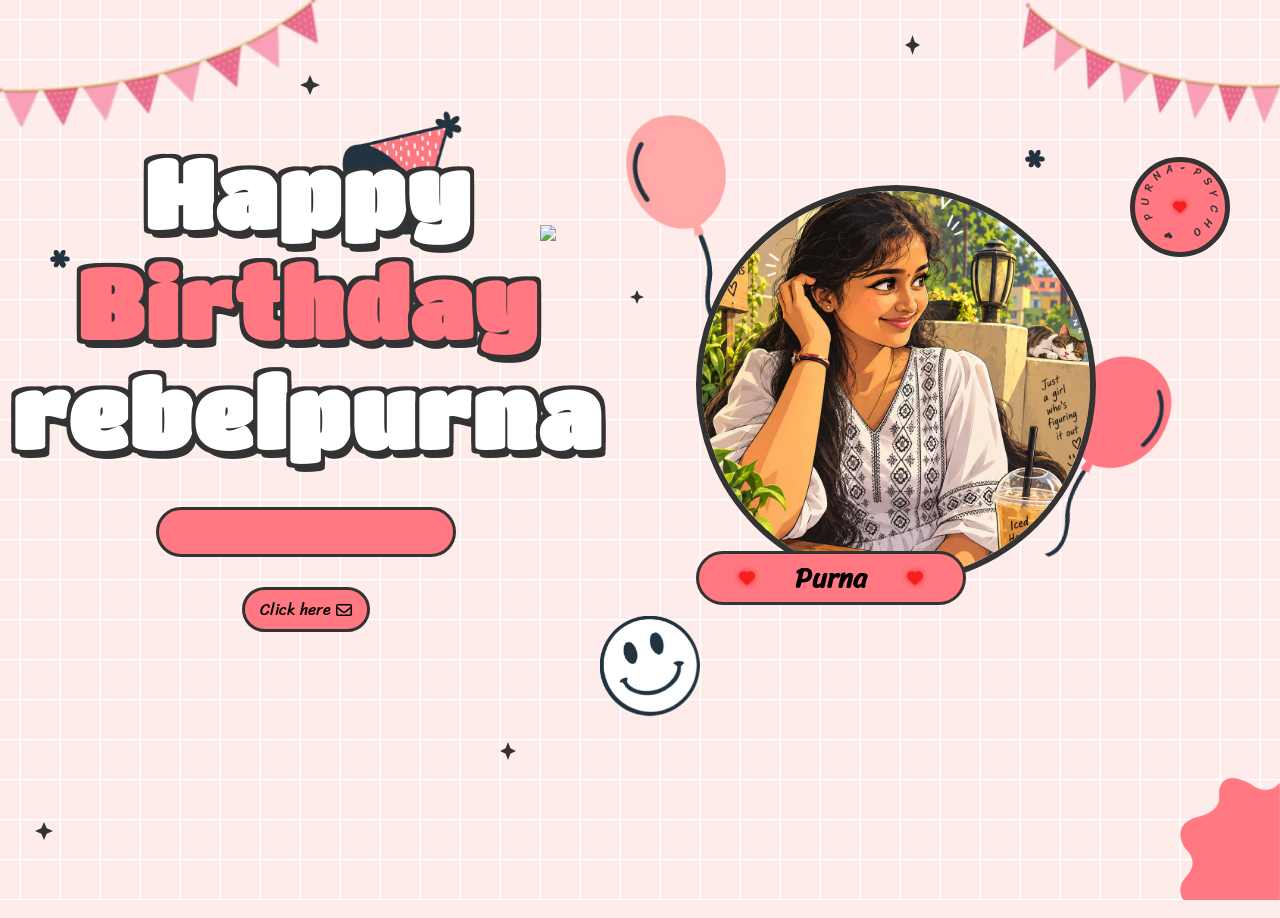
==== index.html @ fea12a2f "Rename index-2.html to index.html" ====
<!DOCTYPE html>
<html lang="en">
<head>
  <meta charset="UTF-8">
  <meta name="viewport" content="width=device-width, initial-scale=1.0">
  <meta name="title" content="Happy Birthday Website 2.0 | Aoudumber Bade">
  <meta name="github" content="https://github.com/Aoudumber-Bade">
  <title>Birthday Gift Animation</title>
  <link rel="stylesheet" href="style.css">
  <link rel="stylesheet" href="https://cdnjs.cloudflare.com/ajax/libs/font-awesome/6.5.1/css/all.min.css" integrity="sha512-DTOQO9RWCH3ppGqcWaEA1BIZOC6xxalwEsw9c2QQeAIftl+Vegovlnee1c9QX4TctnWMn13TZye+giMm8e2LwA==" crossorigin="anonymous" referrerpolicy="no-referrer" />
  <script src="https://code.jquery.com/jquery-3.7.1.min.js" integrity="sha256-/JqT3SQfawRcv/BIHPThkBvs0OEvtFFmqPF/lYI/Cxo=" crossorigin="anonymous"></script>

  <!-- ❤️ Floating Heart Cursor Script (restored and working) -->
  <script type="text/javascript">
  var colours = ['#ff3366', '#ff6699', '#ff33cc', '#ff99cc', '#ff66b2', '#ff0066']; 
  var minisize = 16; 
  var maxisize = 28; 
  var hearts = 66; 
  var over_or_under = "over"; 

  var x = ox = 400;
  var y = oy = 300;
  var swide = 800;
  var shigh = 600;
  var sleft = sdown = 0;
  var herz = [];
  var herzx = [];
  var herzy = [];
  var herzs = [];
  var kiss = false;

  if (typeof('addRVLoadEvent') != 'function') function addRVLoadEvent(funky) {
    var oldonload = window.onload;
    if (typeof(oldonload) != 'function') window.onload = funky;
    else window.onload = function() {
      if (oldonload) oldonload();
      funky();
    }
  }

  addRVLoadEvent(mwah);

  function mwah() { if (document.getElementById) {
    var i, heart;
    for (i = 0; i < hearts; i++) {
      heart = createDiv("auto", "auto");
      heart.style.visibility = "hidden";
      heart.style.zIndex = (over_or_under == "over") ? "1001" : "0";
      heart.style.color = colours[i % colours.length];
      heart.style.pointerEvents = "none";
      heart.style.opacity = 0.75;
      heart.appendChild(document.createTextNode(String.fromCharCode(9829)));
      document.body.appendChild(heart);
      herz[i] = heart;
      herzy[i] = false;
    }
    set_scroll();
    set_width();
    herzle();
  }}

  function herzle() {
    var c;
    if (Math.abs(x - ox) > 1 || Math.abs(y - oy) > 1) {
      ox = x;
      oy = y;
      for (c = 0; c < hearts; c++) if (herzy[c] === false) {
        herz[c].firstChild.nodeValue = String.fromCharCode(9829);
        herz[c].style.left = (herzx[c] = x - minisize / 2) + "px";
        herz[c].style.top = (herzy[c] = y - minisize) + "px";
        herz[c].style.fontSize = minisize + "px";
        herz[c].style.fontWeight = 'normal';
        herz[c].style.visibility = 'visible';
        herzs[c] = minisize;
        break;
      }
    }
    for (c = 0; c < hearts; c++) if (herzy[c] !== false) blow_me_a_kiss(c);
    setTimeout(herzle, 40);
  }

  document.onmousedown = pucker;
  document.onmouseup = function() { clearTimeout(kiss); };

  function pucker() {
    ox = -1;
    oy = -1;
    kiss = setTimeout(pucker, 100);
  }

  function blow_me_a_kiss(i) {
    herzy[i] -= herzs[i] / minisize + i % 2;
    herzx[i] += (i % 5 - 2) / 5;
    if (herzy[i] < sdown - herzs[i] || herzx[i] < sleft - herzs[i] || herzx[i] > sleft + swide - herzs[i]) {
      herz[i].style.visibility = "hidden";
      herzy[i] = false;
    }
    else if (herzs[i] > minisize + 2 && Math.random() < .5 / hearts) break_my_heart(i);
    else {
      if (Math.random() < maxisize / herzy[i] && herzs[i] < maxisize) herz[i].style.fontSize = (++herzs[i]) + "px";
      herz[i].style.top = herzy[i] + "px";
      herz[i].style.left = herzx[i] + "px";
    }
  }

  function break_my_heart(i) {
    herz[i].firstChild.nodeValue = String.fromCharCode(9676);
    herz[i].style.fontWeight = 'bold';
    herzy[i] = false;
    setTimeout(() => herz[i].style.visibility = "hidden", 400);
  }

  document.onmousemove = mouse;
  function mouse(e) {
    if (e) { y = e.pageY; x = e.pageX; }
    else { set_scroll(); y = event.y + sdown; x = event.x + sleft; }
  }

  window.onresize = set_width;
  function set_width() {
    var sw_min = window.innerWidth || document.documentElement.clientWidth || document.body.clientWidth;
    var sh_min = window.innerHeight || document.documentElement.clientHeight || document.body.clientHeight;
    swide = sw_min;
    shigh = sh_min;
  }

  window.onscroll = set_scroll;
  function set_scroll() {
    sdown = window.pageYOffset || document.documentElement.scrollTop || document.body.scrollTop || 0;
    sleft = window.pageXOffset || document.documentElement.scrollLeft || document.body.scrollLeft || 0;
  }

  function createDiv(height, width) {
    var div = document.createElement("div");
    div.style.position = "absolute";
    div.style.height = height;
    div.style.width = width;
    div.style.overflow = "hidden";
    div.style.backgroundColor = "transparent";
    return div;
  }
  </script>
</head>

<body>
  <!-- 👇 Your entire original content (untouched) -->
  <!-- START -->
  <div id="wrapper">
    <div class="flag__birthday">
      <img src="WhatsApp Image 2026-09-21 at 8.48.36 PM (1).jpeg"" width="350" class="flag__left">
      <img src="WhatsApp Image 2026-09-21 at 8.48.36 PM (1).jpeg"350" class="flag__right">
    </div>

    <div class="content">
      <div class="left">
        <div class="title">
          <h1 class="happy">
            <span style="--t: 4s;">H</span>
            <span style="--t: 4.2s;">a</span>
            <span style="--t: 4.4s;">p</span>
            <span style="--t: 4.6s;">p</span>
            <span style="--t: 4.8s;">y</span>
          </h1>
         
           <h1 class="birthday">
            <span style="--t: 5s;">B</span>
            <span style="--t: 5.2s;">i</span>
            <span style="--t: 5.4s;">r</span>
            <span style="--t: 5.6s;">t</span>
            <span style="--t: 5.8s;">h</span>
            <span style="--t: 6s;">d</span>
            <span style="--t: 6.2s;">a</span>
            <span style="--t: 6.4s;">y</span>
          </h1>

           <h1 class="happy">
            <span style="--t: 6.6s;">r</span>
            <span style="--t: 6.8s;">e</span>
            <span style="--t: 7s;">b</span>
            <span style="--t: 7.2s;">e</span>
            <span style="--t: 7.4s;">l</span>
            <span style="--t: 7.4s;">ㅤ</span>
           <span style="--t: 7.8s;">p</span>
            <span style="--t: 8s;">u</span>
            <span style="--t: 8.2s;">r</span>
            <span style="--t: 8.4s;">n</span>
            <span style="--t: 8.6s;">a</span>
            
            
            
          </h1>
          <div class="hat">
            <img src="WhatsApp Image 2026-09-21 at 8.48.34 PM.jpeg" width="130">
          </div>
        </div>

        <div class="date__of__birth">
          <span></span>
        </div>

        <div class="btn">
          <button id="btn__letter">
            Click here 
            <i class="fa-regular fa-envelope"></i>
          </button>
        </div>
      </div>

      <div class="right">
        <div class="box__account">
          <div class="image">
            <img src="WhatsApp Image 2026-09-21 at 8.56.29 PM.jpeg" alt="">
          </div>
          <div class="name">
            <i class="fa-solid fa-heart"></i>
            <span>Purna</span>
            <i class="fa-solid fa-heart"></i>
          </div>
          <div class="balloon_one">
            <img width="100px" src="WhatsApp Image 2026-09-21 at 8.48.35 PM.jpeg" alt="">
          </div>
          <div class="balloon_two">
            <img width="100px" src="WhatsApp Image 2026-09-21 at 8.48.35 PM (2).jpeg"">
           
          </div>
        </div>

        <div class="cricle">
          <div class="text__cricle">
            <span style="--i: 1;">p</span>
            <span style="--i: 2;">s</span>
            <span style="--i: 3;">y</span>
            <span style="--i: 4;">c</span>
            <span style="--i: 5;">h</span>
            <span style="--i: 6;">o</span>
            <span style="--i: 7;"></span>
            <span style="--i: 8;">❤</span>
            <span style="--i: 9;"></span>
            <span style="--i: 10;">p</span>
            <span style="--i: 11;">u</span>
            <span style="--i: 12;">r</span>
            <span style="--i: 13;">n</span>
            <span style="--i: 14;">a</span>
            <span style="--i: 15;">-</span>
          </div>
          <i class="fa-solid fa-heart"></i>
        </div>
      </div>
    </div>

    <div class="decorate_star star1" style="--t: 15s;"></div>
    <div class="decorate_star star2" style="--t: 15.2s;"></div>
    <div class="decorate_star star3" style="--t: 15.4s;"></div>
    <div class="decorate_star star4" style="--t: 15.6s;"></div>
    <div class="decorate_star star5" style="--t: 15.8s;"></div>

    <div class="decorate_flower--one" style="--t: 15s;">
      <img width="20" src="WhatsApp Image 2026-09-21 at 8.48.36 PM (3).jpeg"  alt="">
    </div>
    <div class="decorate_flower--two" style="--t: 15.3s;">
      <img width="20" src="WhatsApp Image 2026-09-21 at 8.48.36 PM (3).jpeglt="">
    </div>
    <div class="decorate_flower--three" style="--t: 15.6s;">
      <img width="20" src="WhatsApp Image 2026-09-21 at 8.48.36 PM (3).jpeg"">
    </div>

    <div class="decorate_bottom">
      <img src="WhatsApp Image 2026-09-21 at 8.48.36 PM (2).jpeg"" width="100">
    </div>
    <div class="smiley__icon">
      <img src="WhatsApp Image 2026-09-21 at 8.48.34 PM (2).jpeg"" width="100">
    </div>

    <!-- Letter Box -->
    <div class="box__letter">
      <div class="letter__border">
        <div class="letter">
          <div class="title__letter"></div>
          <div class="content__letter">
            <div class="left">
              <img id="heart__letter" src="https://media0.giphy.com/media/c76IJLufpNwSULPk77/giphy.gif" alt="">
              <img class="heart heart_1" style="--t: 0.2s" width="20" src="./images/heart.png" alt="">
              <img class="heart heart_2" style="--t: 0.4s" width="20" src="./images/heart.png" alt="">
              <img class="heart heart_3" style="--t: 0.6s" width="20" src="./images/heart.png" alt="">
              <img class="heart heart_4" style="--t: 0.8s" width="20" src="./images/heart.png" alt="">
            </div>
            <div class="right">
              <div class="love__img">
                <img src="https://media4.giphy.com/media/W4jyjmIpnw6e38B6Qc/giphy.gif" alt="" width="220">
              </div>
              <div class="text__letter">
                <p></p>
              </div>
              <img id="mewmew" width="80" src="WhatsApp Video 2026-09-21 at 8.48.33 PM.mp4"">
            </div>
          </div>
        </div>
        <div class="close">
          <i class="fa-solid fa-xmark"></i>
        </div>
      </div>
    </div>
  </div>


  <!-- Original script unchanged -->
  <script>
    let datetxt = "its yours day "
    let datatxtletter =                                               "Purna, you are a very special girl. Today, I wish you all the best, lots of health, and lots of joy. I always hope we will celebrate many more birthdays like this together. Happy birthday to you.💕";
    let titleLetter = "To Purna";
    let charArrDate = datetxt.split('');
    let charArrDateLetter = datatxtletter.split('');
    let charArrTitle = titleLetter.split('');
    let currentIndex = 0;
    let currentIndexLetter = 0;
    let currentIndexTitle = 0;
    let date__of__birth = document.querySelector(".date__of__birth span");
    let text__letter = document.querySelector(".text__letter p");

    setTimeout(function(){
      timeDatetxt = setInterval(function(){
        if(currentIndex < charArrDate.length){
          date__of__birth.textContent += charArrDate[currentIndex];
          currentIndex++;
        } else {
          let i = document.createElement("i");
          i.className = "fa-solid fa-star";
          document.querySelector(".date__of__birth").prepend(i);
          document.querySelector(".date__of__birth").appendChild(i.cloneNode(true));
          clearInterval(timeDatetxt);
        }
      },100)
    },12000);

    var intervalContent;
    var intervalTitle;
    $("#btn__letter").on("click", function(){
      $(".box__letter").slideDown();
      setTimeout(function(){
        $(".letter__border").slideDown();
      },1000);
      setTimeout(function(){
        intervalTitle = setInterval(function(){
          if(currentIndexTitle < charArrTitle.length){
            document.querySelector(".title__letter").textContent += charArrTitle[currentIndexTitle];
            let i = document.createElement("i");
            i.className = "fa-solid fa-heart";
            document.querySelector(".title__letter").appendChild(i);
            currentIndexTitle++;
          } else {
            clearInterval(intervalTitle);
          }
        },100);
      },2000);
      setTimeout(function(){
        document.querySelector("#heart__letter").classList.add("animationOp");
        document.querySelector(".love__img").classList.add("animationOp");
        document.querySelector("#mewmew").classList.add("animationOp");
      },2800);
      setTimeout(function(){
        document.querySelectorAll(".heart").forEach((item)=>{
          item.classList.add("animation");
        })
      },3500);
      setTimeout(function(){
        intervalContent = setInterval(function(){
          if(currentIndexLetter < charArrDateLetter.length){
            text__letter.textContent += charArrDateLetter[currentIndexLetter];
            currentIndexLetter++;
          } else {
            clearInterval(intervalContent);
          }
        },50);
      },6000);
    });

    $(".close").on("click", function(){
      clearInterval(intervalContent);
      document.querySelector(".title__letter").textContent = "";
      text__letter.textContent = "";
      currentIndexLetter = 0;
      currentIndexTitle = 0;
      document.querySelector("#heart__letter").classList.remove("animationOp");
      document.querySelector(".love__img").classList.remove("animationOp");
      document.querySelector("#mewmew").classList.remove("animationOp");
      document.querySelectorAll(".heart").forEach((item)=>{
        item.classList.remove("animation");
      });
      $(".box__letter").slideUp();
      $(".letter__border").slideUp();
    });
  </script>
</body>
</html>
---- style.css ----
@import url('https://fonts.googleapis.com/css2?family=Coiny&family=Titan+One&display=swap');
@import url('https://fonts.googleapis.com/css2?family=Nerko+One&family=Sriracha&display=swap');
@import url('https://fonts.googleapis.com/css2?family=Dancing+Script:wght@700&display=swap');
*{
    padding: 0;
    margin: 0;
    box-sizing: border-box;
}
:root{
    --color-pink: #feecea;
    --color-white: #fff;
    --color-black: #333;
    --color-text-pink: #ff7882;
    --color-heart: #F61F1F;
    --color-bg-letter: #fff8e4;
    --color-border: #DACCBF;
}
html{
    height: 100%;
}
body {
    position: relative;
    font-size: 16px;
    margin: 0;
    padding: 0;
    height: 100%;
    background-image:linear-gradient(var(--color-pink), var(--color-pink));
}
#wrapper{
    position: relative;
    background-color: transparent;
    background-image: linear-gradient(0deg, transparent 24%, rgba(255, 255, 255, 1) 25%, rgba(255, 255, 255, 1) 26%, transparent 27%, transparent 74%, rgba(255, 255, 255, 1) 75%, rgba(255, 255, 255, 1) 76%, transparent 77%, transparent), linear-gradient(90deg, transparent 24%, rgba(255, 255, 255, 1) 25%, rgba(255, 255, 255,1) 26%, transparent 27%, transparent 74%, rgba(255, 255, 255, 1) 75%, rgba(255, 255, 255, 1) 76%, transparent 77%, transparent);
    height:100%;
    background-size:80px 80px;
    overflow: hidden;
    z-index: 1;
}
.flag__birthday{
    display: flex;
    justify-content: space-between;
    transform: translateY(-200px);
    animation: translateYFlag 1.5s 2s forwards;
}
@keyframes translateYFlag{
    to{
        transform: translateY(-10px);
    }
}
.flag__birthday .flag__left{
    transform: rotate(-10deg) translate(-20px,30px);
}
.flag__birthday .flag__right{
    transform: rotate(10deg) translate(20px,30px) scaleX(-1);
}
.content{
    width: 100%;
    position: relative;
    display: flex;
    padding-top: 3rem;
}
.content .left, .content .right{
    position: relative;
    display: flex;
    flex-direction: column;
    justify-content: center;
    align-items: center;
}
.content .left{
    width: 40%;
    padding-left: 100px;
}
.content .right{
    width: 60%;
}
.left .btn{
    transform: scale(0);
    animation: scaleCricle 2s 10s forwards ease-in-out;
}
#btn__letter{
    position: relative;
    margin-top: 30px;
    background-color: var(--color-text-pink);
    outline: none;
    padding: 5px 15px;
    font-size: 1rem;
    border-radius: 50px;
    border: 3px solid var(--color-black);
    font-family: "Sriracha", cursive;
    display: flex;
    align-items: center;
    justify-content: center;
    cursor: pointer;
    z-index: 2;
    transform: scale(1);
    transition: all .5s ease-in-out;
}
#btn__letter:active{
    transform: scale(0.7);
}
#btn__letter i{
    margin-left: 5px;
}
#btn__letter:hover{
    border-color: var(--color-heart);
    background-color: var(--color-heart);
    color: #fff;
    box-shadow: rgba(0, 0, 0, 0.24) 0px 3px 8px;
}

#btn__letter:hover i{
    animation: rotateHeart 1s infinite linear;
}
@keyframes rotateHeart{
    0%,50%, 100%{
        transform: rotate(0deg);
    }
    25%{
        transform: rotate(12deg);
    }
    75%{
        transform: rotate(-12deg);
    }
}
.title{
    position: relative;
    width: 100%;
    display: flex;
    justify-content: center;
    font-family: "Titan One", sans-serif;
    font-size: 3rem;
    flex-direction: column;
    perspective: 1000px;
}
.title .happy, .title .birthday{
    position: relative;
    text-shadow: 4px 4px var(--color-black), 
                -4px 4px var(--color-black), 
                4px -4px var(--color-black), 
                -4px -4px var(--color-black), 
                4px 8px 0 var(--color-black);
    font-weight: bold;
    display: flex;
    justify-content: center;
}

.title .happy{
    color: var(--color-white);
}
.title .happy span, .title .birthday span{
    transform: translateY(50px);
    opacity: 0;
    visibility: hidden;
    animation: txtTranslateY .5s var(--t) forwards;
}
@keyframes txtTranslateY{
    100%{
        transform: translateY(0);
        opacity: 1;
        visibility: visible;
    }
}
.title .birthday{
    color: var(--color-text-pink);
}

.title .hat{
    position: absolute;
    right: 45px;
    top: -350px;
    transform: rotate(-40deg);
    z-index: -1;
    animation: topHat 4s 7s forwards ease;
}
@keyframes topHat{
    20%, 30%{
        top: -30px;
        transform-origin: left;
        transform: rotate(-40deg);
    }
    35%, 100%{
        top: -30px;
        transform: rotate(0deg);
    }
}
.date__of__birth, .name{
    display: flex;
    justify-content:space-around;
    align-items: center;
    background-color: var(--color-text-pink);
    border-radius: 50px;
    margin-top: 20px;
    font-family: "Sriracha", cursive;
    
}
.date__of__birth{
    border: 3px solid var(--color-black);
    position: relative;
    transform: translateY(-100px);
    z-index: -1;
    opacity: 0;
    visibility: hidden;
    width: 0px;
    animation: dateOfBirth 5s 9s forwards;
}
@keyframes dateOfBirth{
    20%,40%{
        width: 0px;
        height: 0;
        transform: translateY(0px);
        opacity: 1;
        visibility: visible;
    }
    45%{
        transform: translateY(0px);
        opacity: 1;
        visibility: visible;
        width: 300px;
        height: 0px;
    }
    50%,100%{
        transform: translateY(0px);
        opacity: 1;
        visibility: visible;
        width: 300px;
        height: 50px;
    }
}
.name{
    position: absolute;
    padding: 0px 40px;
    bottom: -20px;
    border: 3px solid var(--color-black);
}
.date__of__birth span, .name span{
    font-weight: bold;
    margin: 0px 40px;
}
.date__of__birth span{
    font-size: 1.2rem;
}
.name span{
    font-size: 1.7rem;
}
.right .box__account{
    position: relative;
    transform: translateY(700px);
    animation: topBoxImage 8s 7s forwards ease-in;
}
@keyframes topBoxImage{
    to{
        transform: translateY(0);
    }
}
.content .right .image{
    position: relative;
    width: 400px;
    height: 400px;
    border-radius: 50%;
    overflow: hidden;
    display: flex;
    align-items: center;
    border: 6px solid var(--color-black);
}
.content .right .image img{
    width: 100%;
    object-fit: cover;

}
.cricle{
    position: absolute;
    top: 20px;
    right: 50px;
    display: flex;
    justify-content: center;
    align-items: center;
    transform: scale(0);
    animation: scaleCricle 3s 15s forwards ease-in-out;
}
@keyframes scaleCricle {
    0%{
        transform: scale(0);
    }
    10%{
        transform: scale(1.3);
    }
    20%{
        transform: scale(0.7);
    }
    30%,100%{
        transform: scale(1);
    }

}
.text__cricle{
    width: 100px;
    height: 100px;
    background-color: var(--color-text-pink);
    border-radius: 50%;
    border: 5px solid var(--color-black);
    display: flex;
    justify-content: center;
    align-items: center;
    animation: rotateCricle 5s linear infinite;
}
@keyframes rotateCricle{
    to{
        transform: rotate(360deg);
    }
}
.text__cricle span{
    top: 0%;
    left: 50%;
    position: absolute;
    color: var(--color-black);
    transform: rotate(calc(var(--i) * 24deg));
    transform-origin: 0 45px;
    font-family: "Sriracha", cursive;
    text-transform: uppercase;
    font-size: 0.7rem;
}
.fa-heart{
    color: var(--color-heart);
    filter: drop-shadow(0 0 3px var(--color-heart));
    animation: scaleHeart 1s infinite linear;
}
.cricle .fa-heart{
    position: absolute;
    transform: scale(0.85);
}
@keyframes scaleHeart{
    50%{
        transform: scale(1.2);
    }
}
.right .balloon_one{
    position: absolute;
    top: -70px;
    left: -70px;
    animation: balloon1 2s infinite linear;
}
@keyframes balloon1{
    0%, 50%,100%{
        transform-origin: bottom right;
        transform: rotate(0deg);
    }
    25%{
        transform-origin: bottom right;
        transform: rotate(3deg);
    }
    75%{
        transform-origin: bottom right;
        transform: rotate(-3deg);
    }
}
.right .balloon_two{
    position: absolute;
    top: 170px;
    right: -65px;
    z-index: -1;
    transform: rotate(10deg);
    animation: balloon2 2s infinite linear;
}
@keyframes balloon2 {
    0%,50%,100%{
        transform-origin: bottom left;
        transform: rotate(10deg);
    }
    25%{
        transform-origin: bottom left;
        transform: rotate(7deg);
    }
    75%{
        transform-origin: bottom left;
        transform: rotate(13deg);
    }
}

.decorate_star{
    position: absolute;
    transform: scale(0);
    background-color: var(--color-black);
    clip-path: polygon(0 50%, 35% 35%, 50% 0, 65% 35%, 100% 50%, 65% 65%, 50% 100%, 35% 65%);
    animation: scaleCricle 3s var(--t) forwards, 
            scaleStar 2s 16s infinite ease-in-out;
}
.decorate_star.star1{
    width: 20px;
    height: 20px;
    top: 75px;
    left: 300px;
}
.decorate_star.star2{
    width: 15px;
    height: 20px;
    top: 35px;
    right: 360px;
}
.decorate_star.star3{
    width: 14px;
    height: 14px;
    top: 290px;
    left: 630px;
}
.decorate_star.star4{
    width: 18px;
    height: 18px;
    bottom: 60px;
    left: 35px;
}
.decorate_star.star5{
    width: 16px;
    height: 18px;
    bottom: 140px;
    left: 500px;
}
@keyframes scaleStar {
    25%{
        transform: scale(0.8);
    }
    50%{
        transform: scale(1.1);
    }
}
.decorate_bottom{
    position: absolute;
    right: 0;
    bottom: -10px;
}
.decorate_flower--one{
    position: absolute;
    top: 250px;
    left: 50px;
    transform: scale(0);
    animation: scaleCricle 3s var(--t) forwards ease-in-out;
}
.decorate_flower--two{
    position: absolute;
    top: 225px;
    left: 540px;
    transform: scale(0);
    animation: scaleCricle 3s var(--t) forwards ease-in-out;
}
.decorate_flower--three{
    position: absolute;
    top: 150px;
    right: 235px;
    transform: scale(0);
    animation: scaleCricle 3s var(--t) forwards ease-in-out;
}
.smiley__icon{
    position: absolute;
    bottom: 180px;
    left: 600px;
    transform: scale(0);
    animation: scaleCricle 3s 15s forwards ease-in-out;
}


.box__letter{
    position: fixed;
    top: 0;
    left: 0;
    background-color: rgba(0,0,0,.5);
    width: 100%;
    height: 100%;
    z-index: 10;
    display: none;
}
.box__letter .letter__border{
    position: absolute;
    width: 55vw;
    height: 450px;
    background-color: var(--color-white);
    border-radius: 27px;
    padding: 17px;
    box-shadow: rgba(0, 0, 0, 0.24) 0px 3px 8px;
    top: 50%;
    left: 50%;
    transform: translate(-50%,-50%);
    display: none;
}
.letter__border .close{
    position: absolute;
    right: -10px;
    top: -10px;
    width: 30px;
    height: 30px;
    background-color: var(--color-white);
    border-radius: 50%;
    display: flex;
    justify-content: center;
    align-items: center;
    box-shadow: rgba(99, 99, 99, 0.2) 0px 2px 8px 0px;
    cursor: pointer;
}
.letter__border .letter{
    width: 100%;
    height: 100%;
    background-color: var(--color-bg-letter);
    border-radius: 10px;
    padding-top: 15px;
}
.letter__border .letter .title__letter{
    text-align: center;
    font-family: 'Dancing Script', cursive;
    font-weight: bold;
    font-size: 2.4rem;
}
.title__letter .fa-solid{
    margin-left: 5px;
    font-size: 1.3rem;
}
.letter__border .letter .content__letter{
    position: relative;
    width: 100%;
    height: 100%;
    display: flex;
    padding-top: 1.5rem;
    padding-bottom: 70px;
}
.letter__border .letter .content__letter .left{
    position: relative;
    width: 50%;
    height: 100%;
    padding: 1.7rem;
    border-right: 3px solid var(--color-border);
}
.content__letter .left #heart__letter{
    opacity: 0;
    width: 100%;
}
#heart__letter.animationOp{
    animation: opacityHeart 1s 1s forwards;
}
@keyframes opacityHeart{
    to{
        opacity: 1;
    }
}
.content__letter .left .heart{
    position: absolute;
    opacity: 0;
}
.content__letter .left .heart.animation{
    animation: scaleHeartLetter 1s var(--t) infinite ease-in-out;
}
@keyframes scaleHeartLetter{
    0%{
        opacity: 1;
        transform: scale(0);
    }
    10%{
        opacity: 1;
        transform: scale(1.3);
    }
    20%{
        opacity: 1;
        transform: scale(0.7);
    }
    30%,100%{
        opacity: 1;
        transform: scale(1);
    }
    
}
.content__letter .left .heart_1{
    top: 90px;
    left: 30px;
}
.content__letter .left .heart_2{
    top: 20px;
    right: 70px;
}
.content__letter .left .heart_3{
    bottom: 50px;
    left: 145px;
}
.content__letter .left .heart_4{
    top: 140px;
    right: 35px;
}
.content__letter .right{
    position: relative;
    width: 50%;
}
.content__letter .right .love__img{
    opacity: 0;
    position: absolute;
    right: 20px;
    top: -100px;
}
.love__img.animationOp{
    animation: opacityHeart 1s 1s forwards;
}
.content__letter .right .text__letter{
    margin-top: 60px;
    padding: 20px 15px 10px 15px;
    font-family: 'Dancing Script', cursive;
    font-size: 1.3rem;
}
.content__letter .right #mewmew{
    position: absolute;
    bottom: 0;
    right: 0;
    opacity: 0;
}
#mewmew.animationOp{
    animation: opacityHeart 1s 1s forwards;
}


#copy {
    position: fixed;
    bottom: 12px;
    left: 50%;
    transform: translateX(-50%);
    font-size: 1rem;
}

#copy a {
    text-decoration: none;
    color: #191919d7;
}

#copy p {
    color: #ff3d5a;
    text-align: center;
    font-weight: 700;
    cursor: pointer;
}



@media screen and (max-width: 658px)   {

    .flag__birthday .flag__left {
        transform: rotate(-10deg) translate(-119px,3px);
    }

    .flag__birthday .flag__right {
        transform: rotate(10deg) translate(-106px,39px) scaleX(-1);
    }

    .content {
        width: 100%;
        position: relative;
        display: flex;
        flex-direction: column;
        justify-content: center;
        gap: 25px;
        align-items: center;
        padding-top: 2rem;
    }

    .title {
        position: relative;
        width: 100%;
        display: flex;
        justify-content: center;
        font-family: "Titan One", sans-serif;
        font-size: 1.5rem;
        letter-spacing: 8px;
        flex-direction: column;
        perspective: 1000px;
    }

    #btn__letter {
        position: relative;
        margin-top: 17px;
        width: 209px;
        background-color: var(--color-text-pink);
        outline: none;
        padding: 6px 4px;
        font-size: 1rem;
        border-radius: 50px;
        border: 3px solid var(--color-black);
        font-family: "Sriracha", cursive;
        display: flex;
        align-items: center;
        justify-content: center;
        cursor: pointer;
        z-index: 2;
        /* transform: scale(1); */
        transition: all .5s ease-in-out;
    }

    .cricle {
        position: absolute;
        top: 10px;
        right: -54px;
        display: flex;
        justify-content: center;
        align-items: center;
        transform: scale(0);
        animation: scaleCricle 3s 15s forwards ease-in-out;
    }

    .title .hat {
        position: absolute;
        right: -98px;
        top: -51px !important;
        transform: rotate(-40deg);
        z-index: -1;
        animation: topHat 4s 7s forwards ease;
    }

    .box__letter .letter__border {
        position: absolute;
        width: 90vw;
        height: 315px;
        background-color: var(--color-white);
        border-radius: 27px;
        padding: 17px;
        box-shadow: rgba(0, 0, 0, 0.24) 0px 3px 8px;
        top: 50%;
        left: 50%;
        transform: translate(-50%,-50%);
        display: none;
    }

    .letter__border .letter {
        width: 100%;
        height: 100%;
        background-color: var(--color-bg-letter);
        border-radius: 10px;
        padding-top: 15px;
    }

    .letter__border .letter .title__letter {
        text-align: center;
        font-family: 'Dancing Script', cursive;
        font-weight: bold;
        font-size: 1.4rem;
    }

    .letter__border .letter .content__letter {
        position: relative;
        width: 100%;
        height: 100%;
        display: flex;
        padding-top: .7rem;
        padding-bottom: 70px;
    }

    .content__letter .right .text__letter {
        margin-top: -14px;
        padding: 20px 15px 10px 15px;
        font-family: 'Dancing Script', cursive;
        font-size: .8rem;
    }

    .content__letter .right .love__img {
        opacity: 0;
        position: absolute;
        right: 126px;
        top: 167px;
    }

    .love__img img {
 
            width: 84px;

    }

    .content .right .image {
        position: relative;
        width: 200px;
        height: 200px;
        border-radius: 50%;
        overflow: hidden;
        display: flex;
        align-items: center;
        border: 6px solid var(--color-black);
    }

    .name {
        position: absolute;
        padding: 0px 3px;
        bottom: -6px;
        border: 3px solid var(--color-black);
    }

    .name span {
        font-size: 1rem;
    }

    .right .balloon_one {
        position: absolute;
        top: 10px;
        left: -77px;
        animation: balloon1 2s infinite linear;
    }

    .right .balloon_one img{
        width: 76px !important;
    }
    body {
  margin: 0;
  padding: 0;
  font-family: 'Arial', sans-serif;
  background: #ffe6f0;
  text-align: center;
}

.container {
  margin-top: 100px;
}

h1 {
  color: #d63384;
  font-size: 48px;
  margin-bottom: 40px;
}

.button-group button {
   position: relative;
    right: 0px;
    top: -200px;
    background-color: var(--color-text-pink);
    outline: none;
    padding: 5px 20px;
    font-size: 10px;
    border-radius: 50px;
    border: 3px solid var(--color-black);
    font-family: "Sriracha", cursive;
    display: flat;
    align-items:center;
    justify-content: center;
    cursor: pointer;
    z-index: 22;
    transform: scale(1);
    transition: all .5s ease-in-out;
}

.button-group button:hover {
  background-color: #ff1493;
  transform: scale(1.05);
}

@keyframes pulse {
  0% { box-shadow: 0 0 0 0 rgba(255, 105, 180, 0.7); }
  70% { box-shadow: 0 0 0 10px rgba(255, 105, 180, 0); }
  100% { box-shadow: 0 0 0 0 rgba(255, 105, 180, 0); }
}

    

}
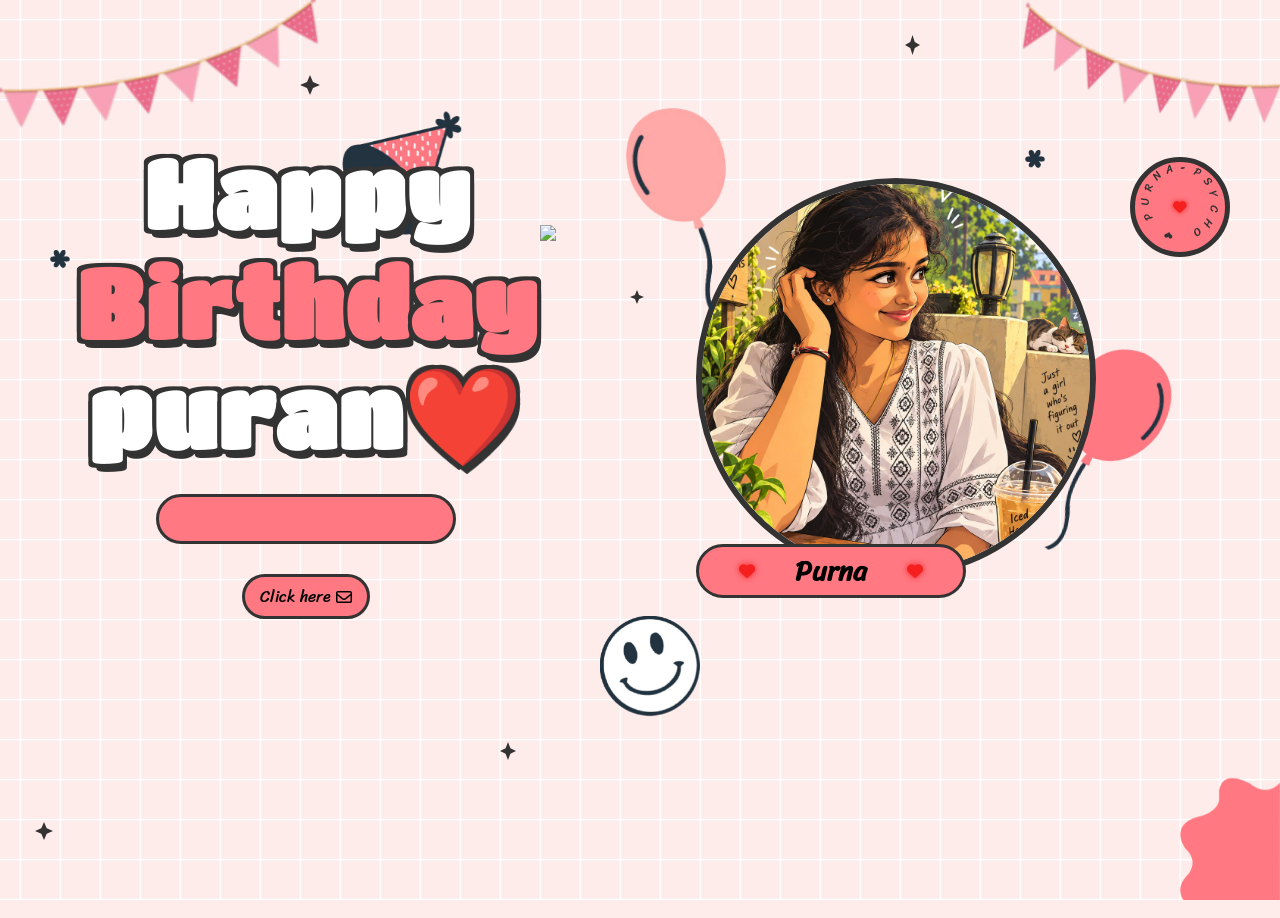
==== commit 663abac9: "Update index.html" ====
--- a/index.html
+++ b/index.html
@@ -174,19 +174,13 @@
           </h1>
 
            <h1 class="happy">
-            <span style="--t: 6.6s;">r</span>
-            <span style="--t: 6.8s;">e</span>
-            <span style="--t: 7s;">b</span>
-            <span style="--t: 7.2s;">e</span>
-            <span style="--t: 7.4s;">l</span>
-            <span style="--t: 7.4s;">ㅤ</span>
-           <span style="--t: 7.8s;">p</span>
-            <span style="--t: 8s;">u</span>
-            <span style="--t: 8.2s;">r</span>
-            <span style="--t: 8.4s;">n</span>
-            <span style="--t: 8.6s;">a</span>
-            
-            
+            <span style="--t: 6.6s;">p</span>
+            <span style="--t: 6.8s;">u</span>
+            <span style="--t: 7s;">r</span>
+            <span style="--t: 7.2s;">a</span>
+            <span style="--t: 7.4s;">n</span>
+            <span style="--t: 7.4s;">❤️</span>
+          
             
           </h1>
           <div class="hat">
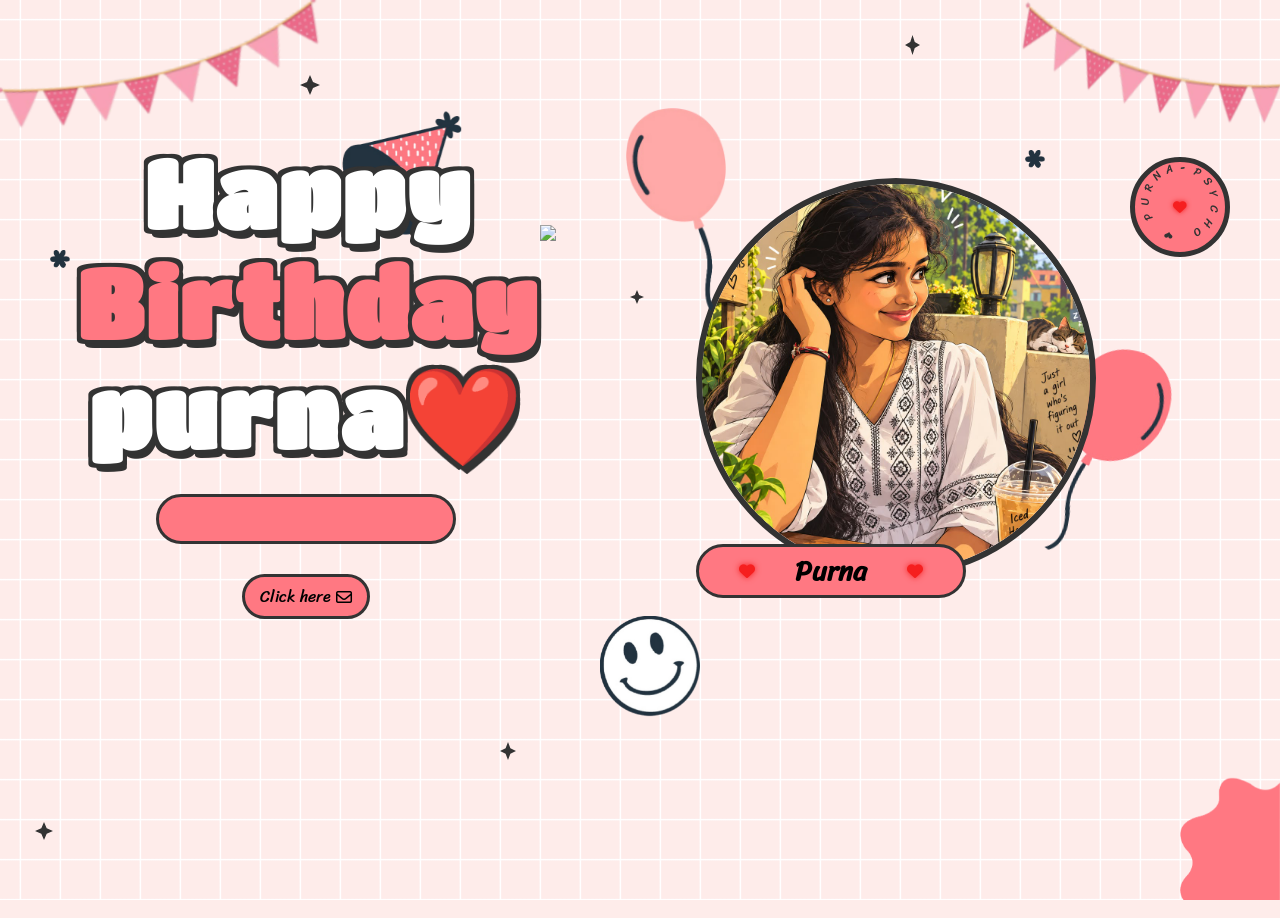
==== commit 459a2cfe: "Update index.html" ====
--- a/index.html
+++ b/index.html
@@ -177,8 +177,8 @@
             <span style="--t: 6.6s;">p</span>
             <span style="--t: 6.8s;">u</span>
             <span style="--t: 7s;">r</span>
-            <span style="--t: 7.2s;">a</span>
-            <span style="--t: 7.4s;">n</span>
+            <span style="--t: 7.2s;">n</span>
+            <span style="--t: 7.4s;">a</span>
             <span style="--t: 7.4s;">❤️</span>
           
             
--- a/style.css
+++ b/style.css
@@ -244,7 +244,7 @@
 .right .box__account{
     position: relative;
     transform: translateY(700px);
-    animation: topBoxImage 8s 7s forwards ease-in;
+    animation: topBoxImage 8s 5s forwards ease-in;
 }
 @keyframes topBoxImage{
     to{
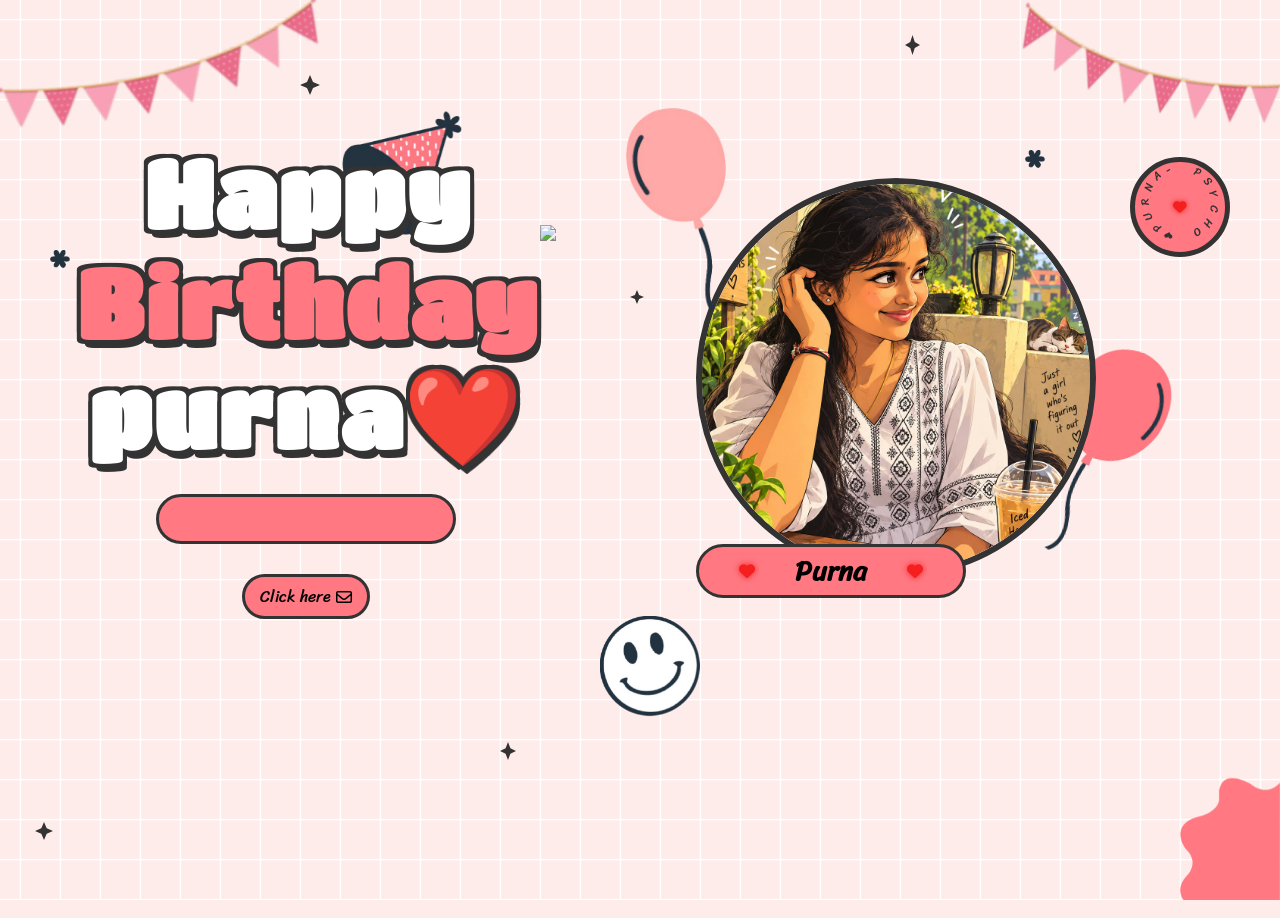
==== commit b6559b9b: "Update index.html" ====
--- a/index.html
+++ b/index.html
@@ -229,13 +229,12 @@
             <span style="--i: 6;">o</span>
             <span style="--i: 7;"></span>
             <span style="--i: 8;">❤</span>
-            <span style="--i: 9;"></span>
-            <span style="--i: 10;">p</span>
-            <span style="--i: 11;">u</span>
-            <span style="--i: 12;">r</span>
-            <span style="--i: 13;">n</span>
-            <span style="--i: 14;">a</span>
-            <span style="--i: 15;">-</span>
+            <span style="--i: 9;">p</span>
+            <span style="--i: 10;">u</span>
+            <span style="--i: 11;">r</span>
+            <span style="--i: 12;">n</span>
+            <span style="--i: 13;">a</span>
+            <span style="--i: 14;">-</span>
           </div>
           <i class="fa-solid fa-heart"></i>
         </div>
@@ -300,7 +299,7 @@
   <!-- Original script unchanged -->
   <script>
     let datetxt = "its yours day "
-    let datatxtletter =                                               "Purna, you are a very special girl. Today, I wish you all the best, lots of health, and lots of joy. I always hope we will celebrate many more birthdays like this together. Happy birthday to you.💕";
+    let datatxtletter =                                           "Purna, you are a very special girl. Today, I wish you all the best, lots of health, and lots of joy. I always hope we will celebrate many more birthdays like this together. Happy birthday to you.💕";
     let titleLetter = "To Purna";
     let charArrDate = datetxt.split('');
     let charArrDateLetter = datatxtletter.split('');
--- a/style.css
+++ b/style.css
@@ -244,7 +244,7 @@
 .right .box__account{
     position: relative;
     transform: translateY(700px);
-    animation: topBoxImage 8s 5s forwards ease-in;
+    animation: topBoxImage 5s 8s forwards ease-in;
 }
 @keyframes topBoxImage{
     to{
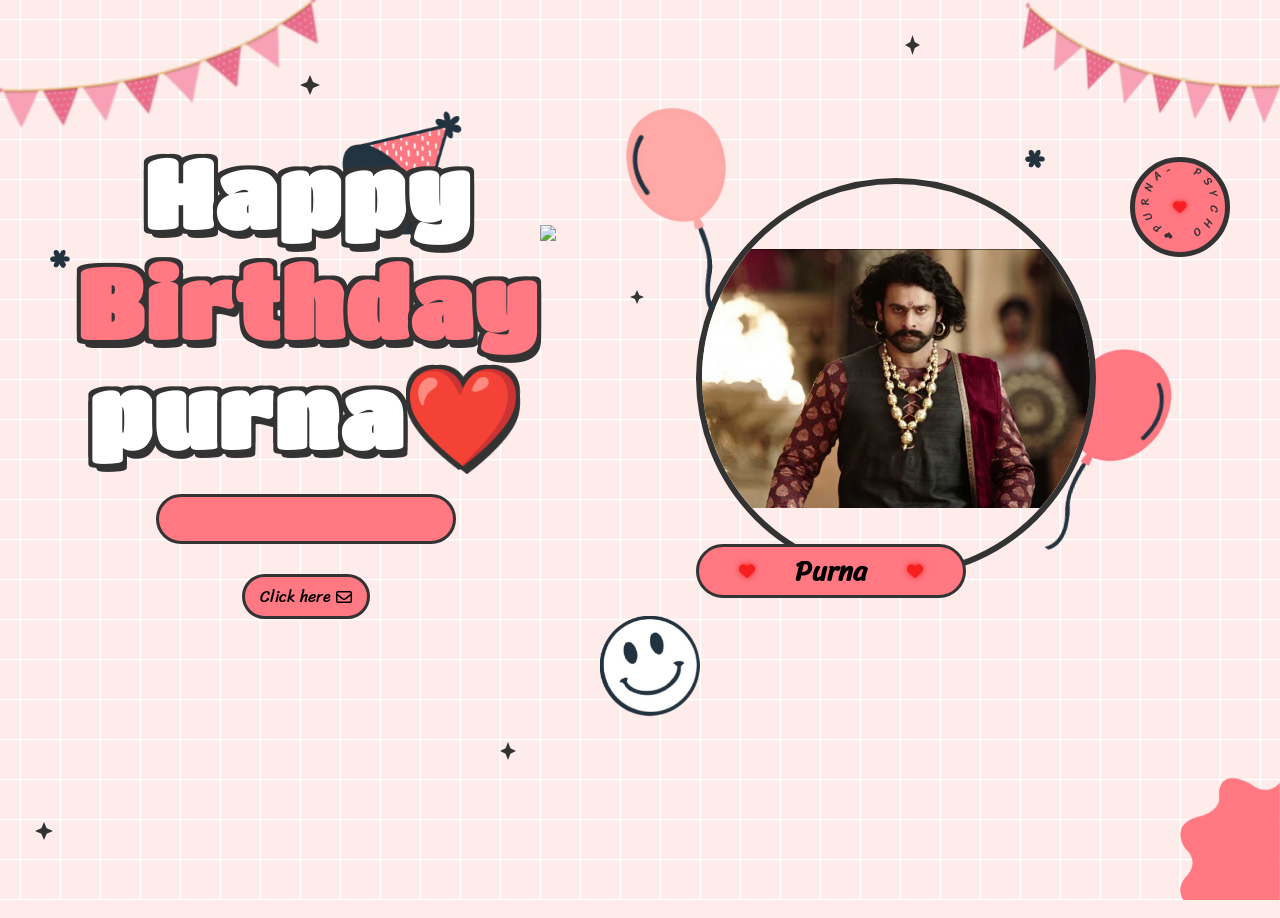
==== commit f8f05049: "Update index.html" ====
--- a/index.html
+++ b/index.html
@@ -203,7 +203,7 @@
       <div class="right">
         <div class="box__account">
           <div class="image">
-            <img src="WhatsApp Image 2026-09-21 at 8.56.29 PM.jpeg" alt="">
+            <img src="prabhaaas.png" alt="">
           </div>
           <div class="name">
             <i class="fa-solid fa-heart"></i>
@@ -241,19 +241,19 @@
       </div>
     </div>
 
-    <div class="decorate_star star1" style="--t: 15s;"></div>
-    <div class="decorate_star star2" style="--t: 15.2s;"></div>
-    <div class="decorate_star star3" style="--t: 15.4s;"></div>
-    <div class="decorate_star star4" style="--t: 15.6s;"></div>
-    <div class="decorate_star star5" style="--t: 15.8s;"></div>
-
-    <div class="decorate_flower--one" style="--t: 15s;">
+    <div class="decorate_star star1" style="--t: 8s;"></div>
+    <div class="decorate_star star2" style="--t: 8.2s;"></div>
+    <div class="decorate_star star3" style="--t: 8.4s;"></div>
+    <div class="decorate_star star4" style="--t: 8.6s;"></div>
+    <div class="decorate_star star5" style="--t: 8.8s;"></div>
+
+    <div class="decorate_flower--one" style="--t: 8s;">
       <img width="20" src="WhatsApp Image 2026-09-21 at 8.48.36 PM (3).jpeg"  alt="">
     </div>
-    <div class="decorate_flower--two" style="--t: 15.3s;">
+    <div class="decorate_flower--two" style="--t: 8.3s;">
       <img width="20" src="WhatsApp Image 2026-09-21 at 8.48.36 PM (3).jpeglt="">
     </div>
-    <div class="decorate_flower--three" style="--t: 15.6s;">
+    <div class="decorate_flower--three" style="--t: 8.6s;">
       <img width="20" src="WhatsApp Image 2026-09-21 at 8.48.36 PM (3).jpeg"">
     </div>
 
--- a/style.css
+++ b/style.css
@@ -74,7 +74,7 @@
 }
 .left .btn{
     transform: scale(0);
-    animation: scaleCricle 2s 10s forwards ease-in-out;
+    animation: scaleCricle 2s 8s forwards ease-in-out;
 }
 #btn__letter{
     position: relative;
@@ -244,7 +244,7 @@
 .right .box__account{
     position: relative;
     transform: translateY(700px);
-    animation: topBoxImage 5s 8s forwards ease-in;
+    animation: topBoxImage 4s 2s forwards ease-in;
 }
 @keyframes topBoxImage{
     to{
@@ -845,4 +845,4 @@
 
     
 
-}+}
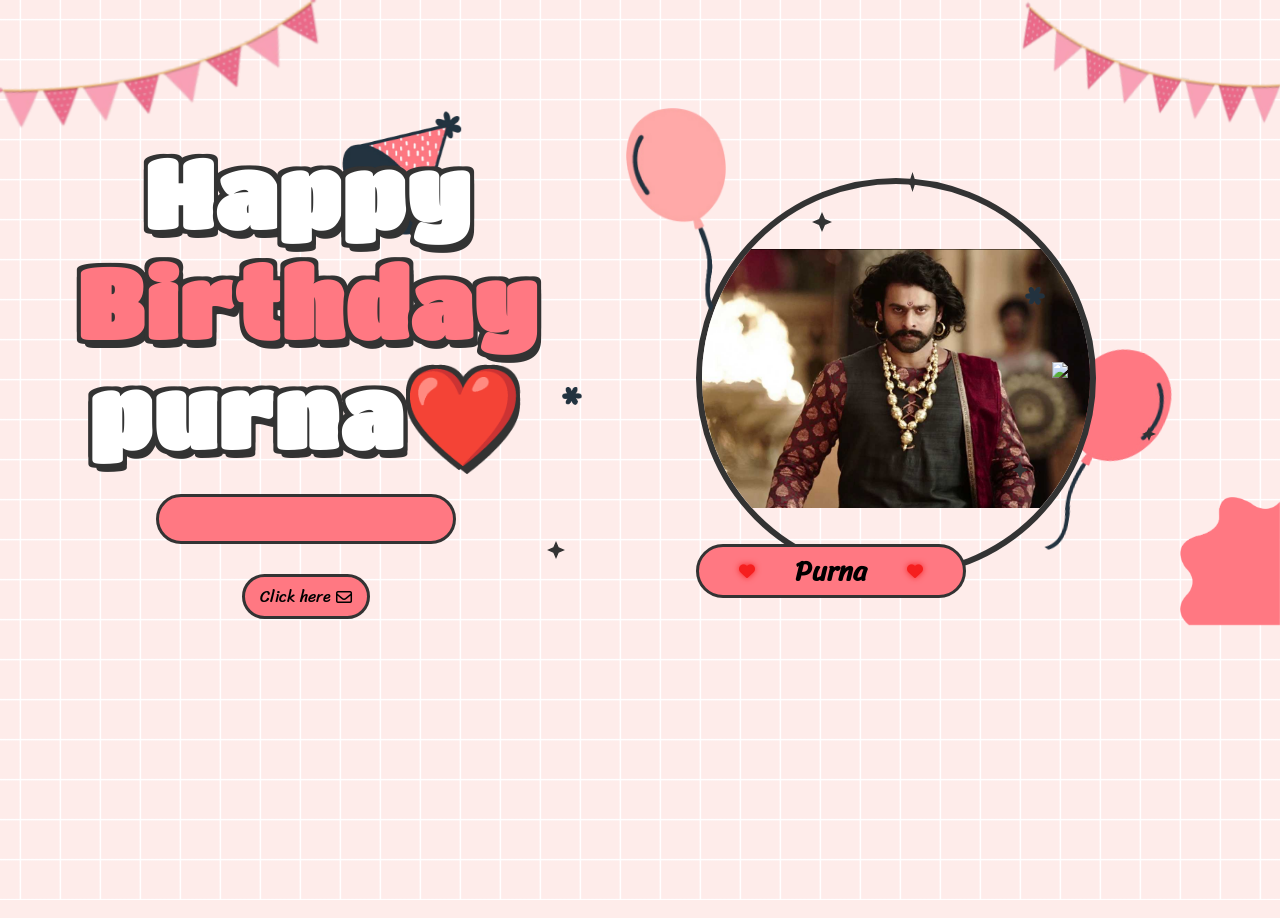
==== commit b8d47310: "Update index.html" ====
--- a/index.html
+++ b/index.html
@@ -219,28 +219,6 @@
           </div>
         </div>
 
-        <div class="cricle">
-          <div class="text__cricle">
-            <span style="--i: 1;">p</span>
-            <span style="--i: 2;">s</span>
-            <span style="--i: 3;">y</span>
-            <span style="--i: 4;">c</span>
-            <span style="--i: 5;">h</span>
-            <span style="--i: 6;">o</span>
-            <span style="--i: 7;"></span>
-            <span style="--i: 8;">❤</span>
-            <span style="--i: 9;">p</span>
-            <span style="--i: 10;">u</span>
-            <span style="--i: 11;">r</span>
-            <span style="--i: 12;">n</span>
-            <span style="--i: 13;">a</span>
-            <span style="--i: 14;">-</span>
-          </div>
-          <i class="fa-solid fa-heart"></i>
-        </div>
-      </div>
-    </div>
-
     <div class="decorate_star star1" style="--t: 8s;"></div>
     <div class="decorate_star star2" style="--t: 8.2s;"></div>
     <div class="decorate_star star3" style="--t: 8.4s;"></div>
@@ -259,10 +237,7 @@
 
     <div class="decorate_bottom">
       <img src="WhatsApp Image 2026-09-21 at 8.48.36 PM (2).jpeg"" width="100">
-    </div>
-    <div class="smiley__icon">
-      <img src="WhatsApp Image 2026-09-21 at 8.48.34 PM (2).jpeg"" width="100">
-    </div>
+   
 
     <!-- Letter Box -->
     <div class="box__letter">
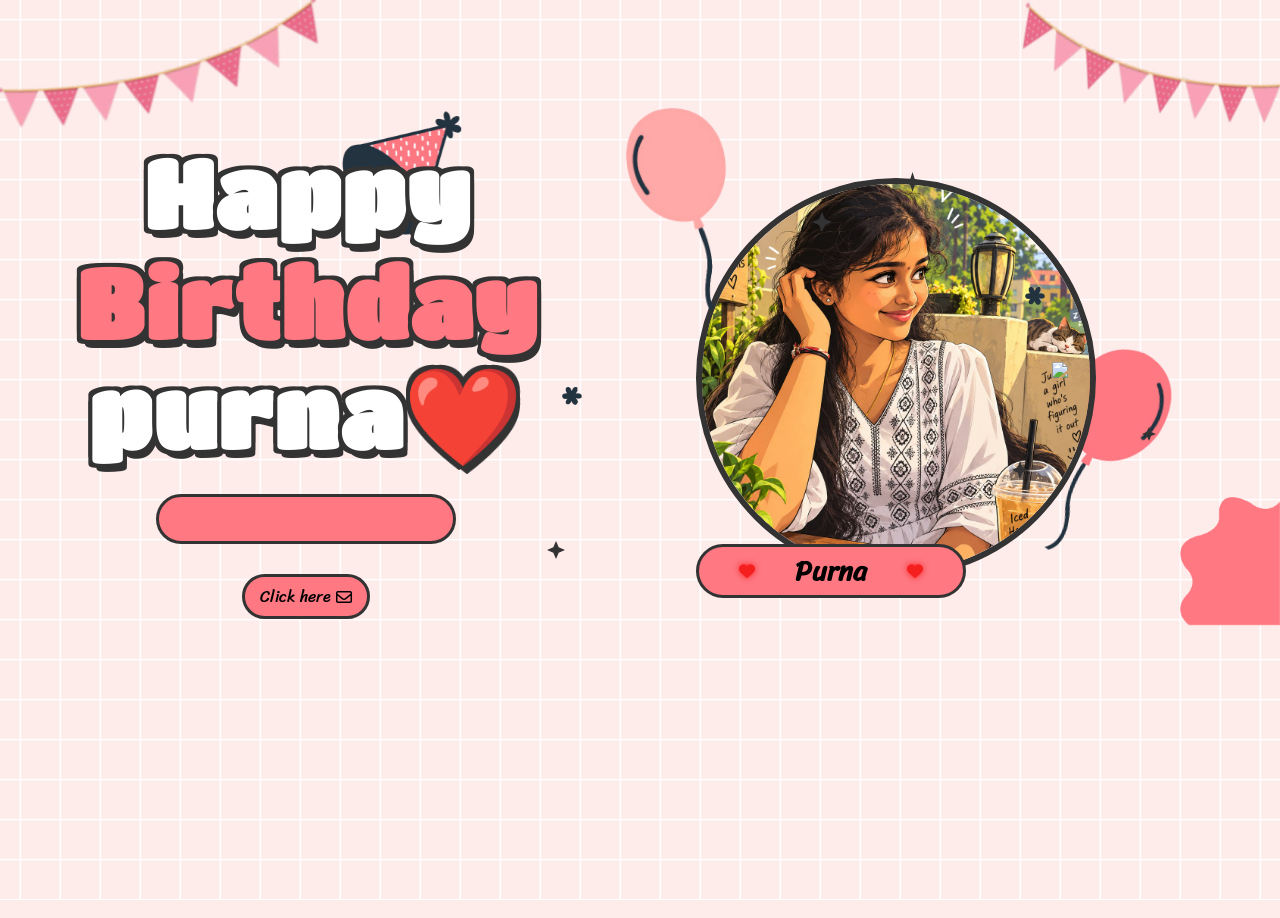
==== commit b32bf789: "Update index.html" ====
--- a/index.html
+++ b/index.html
@@ -203,7 +203,7 @@
       <div class="right">
         <div class="box__account">
           <div class="image">
-            <img src="prabhaaas.png" alt="">
+            <img src="main.jpeg" alt="">
           </div>
           <div class="name">
             <i class="fa-solid fa-heart"></i>
